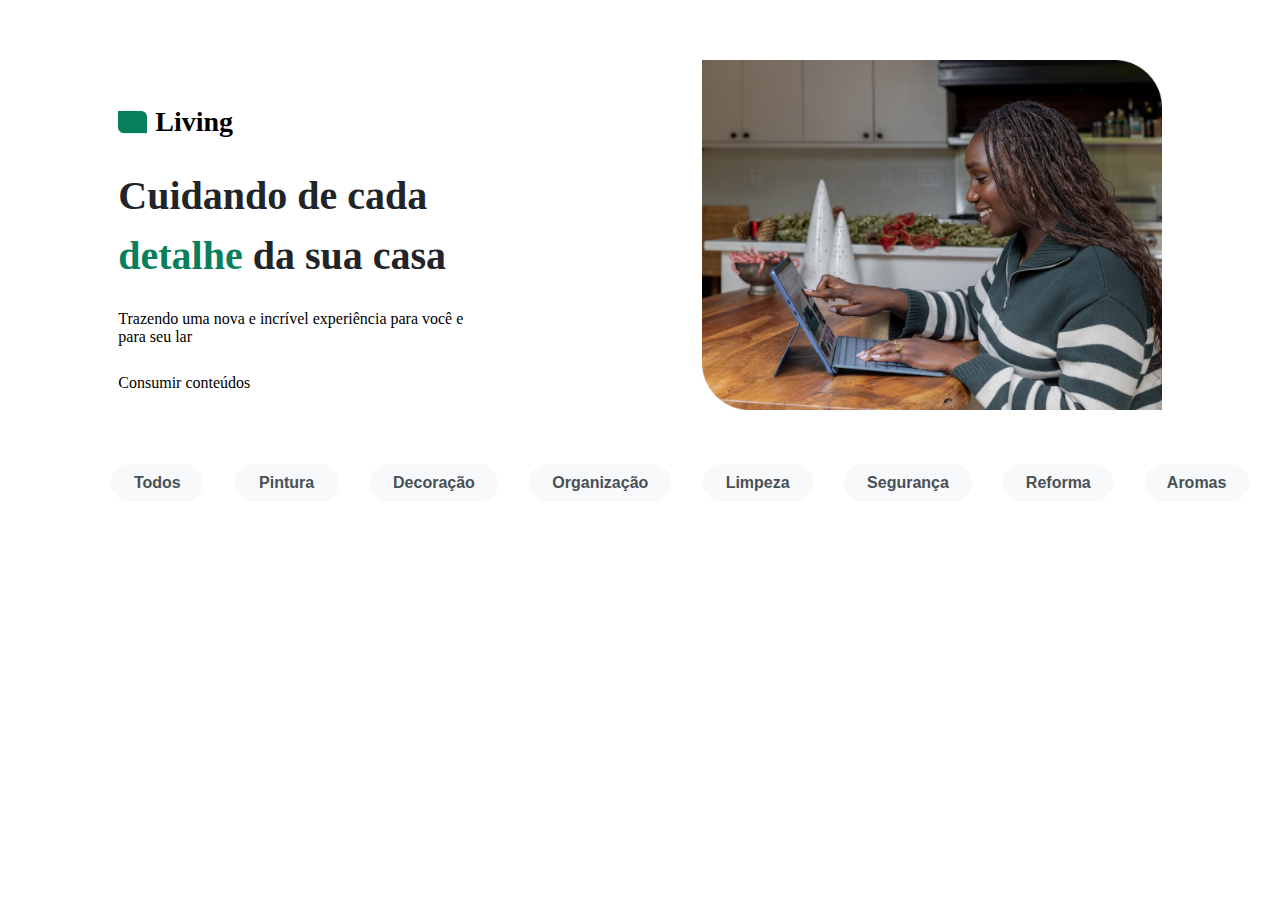
==== index.html @ c5b211ab "Feat: cards and functions" ====
<!DOCTYPE html>
<html lang="pt-br">
  <head>
    <meta charset="UTF-8" />
    <meta http-equiv="X-UA-Compatible" content="IE=edge" />
    <meta name="viewport" content="width=device-width, initial-scale=1.0" />
    <link rel="stylesheet" href="styles/globalStyles.css" />
    <link rel="stylesheet" href="styles/buttons.css" />
    <link rel="stylesheet" href="pages/home/index.css" />
    <title>Living</title>
  </head>
  <body>
    <header>
      <div class="align_content">
        <div class="logo_living">
          <img src="src/logo.png" alt="" />
          <p>Living</p>
        </div>
        <div class="title_page_index">
          <h2>Cuidando de cada <b>detalhe</b> da sua casa</h2>
          <p>
            Trazendo uma nova e incrível experiência para você e para seu lar
          </p>
        </div>
        <span>Consumir conteúdos</span>
      </div>
      <img
        src="src/imgmulher.png"
        alt=""
        class="img_page_index"
        height="350px"
      />
    </header>
    <div class="btn_filter">
      <button id="btn_all" type="button">Todos</button>
      <button id="btn_pain" type="button">Pintura</button>
      <button id="btn_deco" type="button">Decoração</button>
      <button id="btn_orga" type="button">Organização</button>
      <button id="btn_clean" type="button">Limpeza</button>
      <button id="btn_security" type="button">Segurança</button>
      <button id="btn_reform" type="button">Reforma</button>
      <button id="btn_aroma" type="button">Aromas</button>
    </div>
    <main class="container">
      <ul id="ul_posts" class="ul_posts"></ul>
    </main>

    <script type="module" src="pages/home/index.js"></script>
  </body>
</html>
---- styles/globalStyles.css ----
* {
  box-sizing: border-box;
  margin: 0;
  padding: 0;
}

:root {
  --color-grey-100: #212529;
  --color-grey-200: #495057;
  --color-grey-300: #808387;
  --color-grey-400: #dee2e6;
  --color-grey-500: #e9ecef;
  --color-grey-600: #f1f3f5;
  --color-grey-700: #f8f9fa;
  --color-brand-100: #087f5b;
  --color-brand-200: #099268;
  --font-size-1: 2.5rem;
  --font-size-2: 1.75rem;
  --font-size-3: 1.25rem;
  --font-size-4: 1rem;
}
---- styles/buttons.css ----
button {
  background-color: var(--color-grey-700);
  border: 1px solid var(--color-grey-700);
  border-radius: 32px;
  color: var(--color-grey-200);
  font-weight: 600;
  font-size: 16px;
  height: 38px;
  cursor: pointer;
}
button:hover {
  background-color: var(--color-brand-100);
  border: 1px solid var(--color-brand-100);
  border-radius: 32px;
  color: var(--color-grey-700);
}
.btn_filter {
  width: 1200px;
  display: flex;
  flex-direction: row;
  justify-content: space-evenly;
  margin-left: 80px;
  margin-top: 54px;
}
#btn_all {
  width: 92px;
}
#btn_pain,
#btn_aroma {
  width: 104px;
}
#btn_deco,
#btn_security {
  width: 128px;
}
#btn_orga {
  width: 142px;
}
#btn_clean,
#btn_reform {
  width: 110px;
}
---- pages/home/index.css ----
.observer {
  grid-column: 1/3;
}
/* .observer {
  width: 80px;
} */
body {
  max-width: 1366px;
}
header {
  display: flex;
  flex-direction: row;
  justify-content: space-around;
  margin-top: 60px;
}
.align_content {
  margin-top: 46px;
  display: flex;
  flex-direction: column;
  gap: 28px;
}
.logo_living {
  display: flex;
  align-items: center;
  gap: 8px;
  font-weight: 700;
  font-size: 28px;
}
.title_page_index {
  display: flex;
  flex-direction: column;
  gap: 24px;
}
.title_page_index h2 {
  width: 330px;
  color: var(--color-grey-100);
  font-weight: 600;
  font-size: 40px;
  line-height: 150%;
}
.title_page_index p {
  width: 347px;
}
.title_page_index b {
  color: var(--color-brand-100);
}

.div_container_cards {
  width: 530px;
  height: 368px;
  overflow-x: hidden;
}
.div_container_cards img {
  width: 100%;
  height: 50%;
  object-fit: cover;
}
.ul_posts {
  width: 1113px;
  display: grid;
  grid-template-columns: 1fr 1fr;
  flex-wrap: wrap;
  justify-content: center;
  gap: 53px;
}
.ul_posts li {
  list-style: none;
}
.container {
  width: 1348px;
  display: flex;
  justify-content: center;
  margin-top: 50px;
}
.div_container_cards {
  display: flex;
  flex-direction: column;
  gap: 15px;
}
.div_content_card {
  display: flex;
  flex-direction: column;
  gap: 25px;
}
.title_content {
  font-weight: 600;
  font-size: 25px;
  line-height: 120%;
  color: var(--color-grey-100);
}
.div_container_cards span {
  font-weight: 400;
  font-size: 16px;
  line-height: 120%;
  color: var(--color-grey-200);
}
.p_access_content {
  font-weight: 600;
  font-size: 16px;
  color: var(--color-brand-100);
}
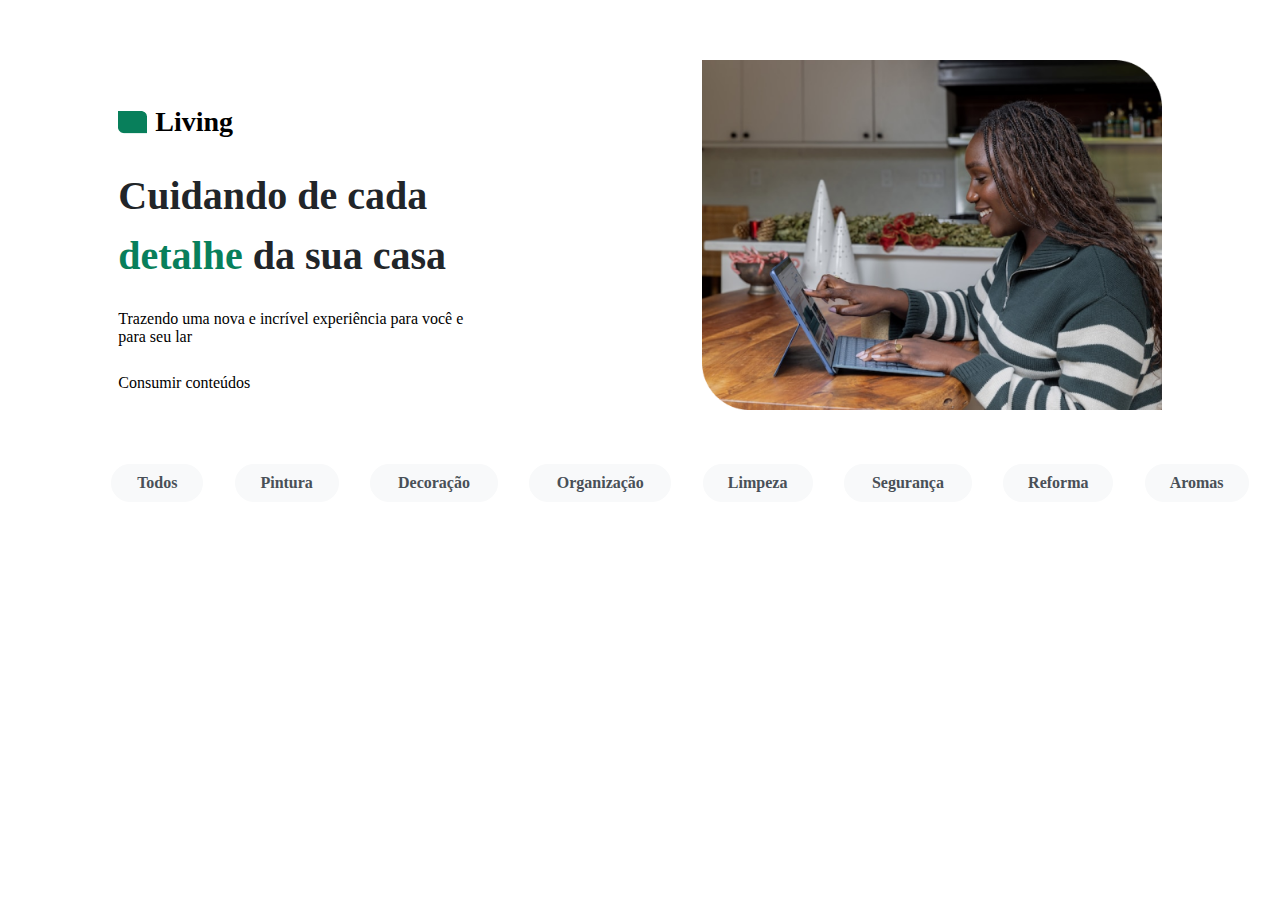
==== commit a7a389e9: "Finalizado" ====
--- a/index.html
+++ b/index.html
@@ -32,14 +32,14 @@
       />
     </header>
     <div class="btn_filter">
-      <button id="btn_all" type="button">Todos</button>
-      <button id="btn_pain" type="button">Pintura</button>
-      <button id="btn_deco" type="button">Decoração</button>
-      <button id="btn_orga" type="button">Organização</button>
-      <button id="btn_clean" type="button">Limpeza</button>
-      <button id="btn_security" type="button">Segurança</button>
-      <button id="btn_reform" type="button">Reforma</button>
-      <button id="btn_aroma" type="button">Aromas</button>
+      <button id="btn_all" class="btn_all">Todos</button>
+      <button id="btn_pain" class="btn_pain">Pintura</button>
+      <button id="btn_deco" class="btn_deco">Decoração</button>
+      <button id="btn_orga" class="btn_orga">Organização</button>
+      <button id="btn_clean" class="btn_clean">Limpeza</button>
+      <button id="btn_security" class="btn_security">Segurança</button>
+      <button id="btn_reform" class="btn_reform">Reforma</button>
+      <button id="btn_aroma" class="btn_aroma">Aromas</button>
     </div>
     <main class="container">
       <ul id="ul_posts" class="ul_posts"></ul>
--- a/styles/globalStyles.css
+++ b/styles/globalStyles.css
@@ -2,6 +2,7 @@
   box-sizing: border-box;
   margin: 0;
   padding: 0;
+  font-family: "Inter";
 }
 
 :root {
--- a/styles/buttons.css
+++ b/styles/buttons.css
@@ -22,21 +22,21 @@
   margin-left: 80px;
   margin-top: 54px;
 }
-#btn_all {
+.btn_all {
   width: 92px;
 }
-#btn_pain,
-#btn_aroma {
+.btn_pain,
+.btn_aroma {
   width: 104px;
 }
-#btn_deco,
-#btn_security {
+.btn_deco,
+.btn_security {
   width: 128px;
 }
-#btn_orga {
+.btn_orga {
   width: 142px;
 }
-#btn_clean,
-#btn_reform {
+.btn_clean,
+.btn_reform {
   width: 110px;
 }
--- a/pages/home/index.css
+++ b/pages/home/index.css
@@ -1,9 +1,7 @@
 .observer {
   grid-column: 1/3;
 }
-/* .observer {
-  width: 80px;
-} */
+
 body {
   max-width: 1366px;
 }
